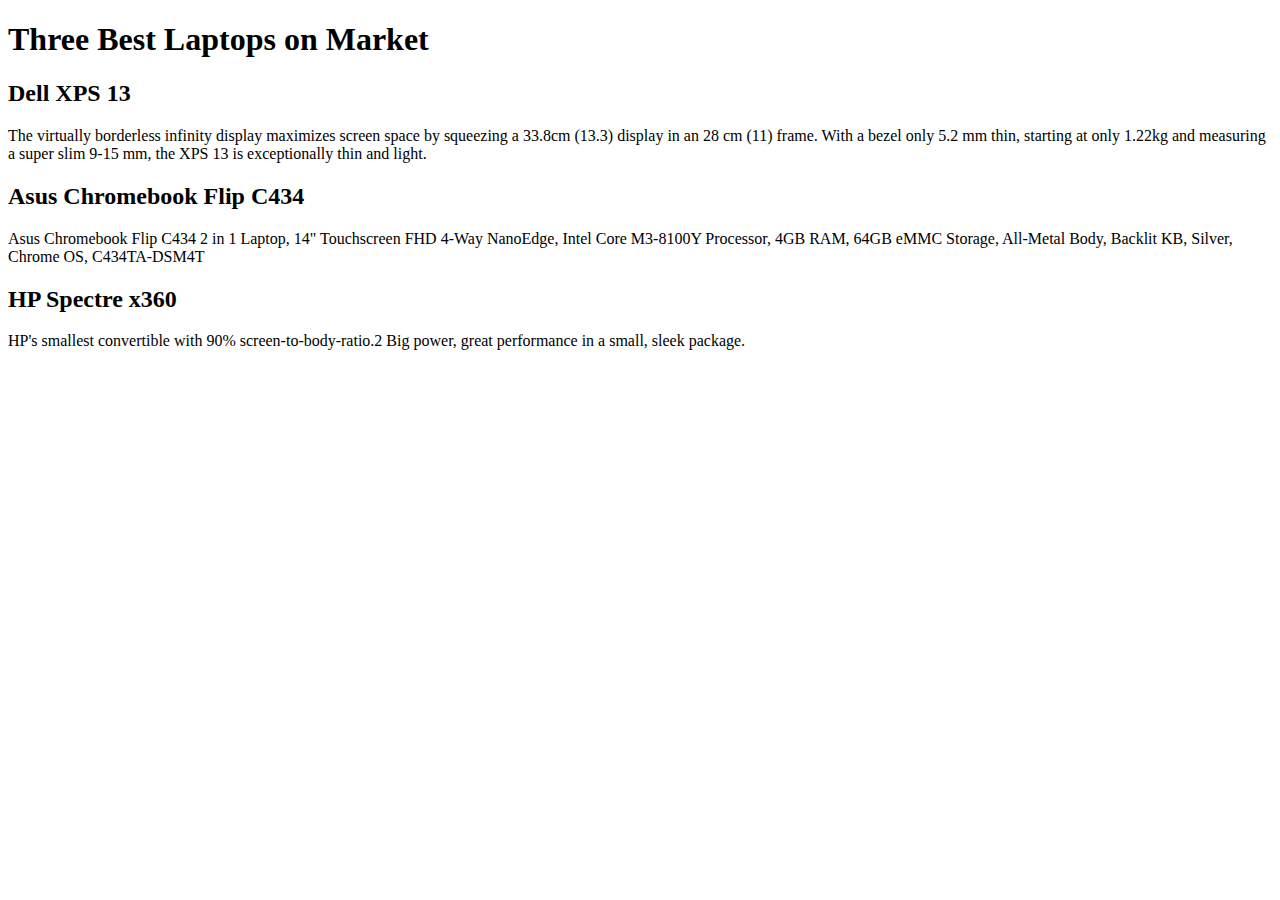
==== module2-solution/index.html @ 15fa6c7f "Create index.html" ====
<!DOCTYPE html>
<html lang="en">

<head>
    <meta charset="utf-8">
    <meta name="viewport" content="width=device-width, initial-scale=1">
    <title>Solution for Module 2</title>
    <link rel="stylesheet" href="css/style.css">
</head>

<body>
    <h1>Three Best Laptops on Market</h1>
    <div class="row">
        <div class="col-lg-4 col-md-6 col-sm-12">
            <section class="dell">
                <h2>Dell XPS 13</h2>
                <p>
                     The virtually borderless infinity display maximizes screen space by squeezing a 33.8cm (13.3) display in an 28 cm (11) frame. With a bezel only 5.2 mm thin, starting at only 1.22kg and measuring a super slim 9-15 mm, the XPS 13 is exceptionally thin and light.
                </p>
            </section>
        </div>
        <div class="col-lg-4 col-md-6 col-sm-12">
            <section class="asus">
                <h2>Asus Chromebook Flip C434</h2>
                <p>
                    Asus Chromebook Flip C434 2 in 1 Laptop, 14" Touchscreen FHD 4-Way NanoEdge, Intel Core M3-8100Y Processor, 4GB RAM, 64GB eMMC Storage, All-Metal Body, Backlit KB, Silver, Chrome OS, C434TA-DSM4T 
                </p>
            </section>
        </div>
        <div class="col-lg-4 col-md-12 col-sm-12">
            <section class="hp">
                <h2>HP Spectre x360</h2>
                <p>
                   HP's smallest convertible with 90% screen-to-body-ratio.2 Big power, great performance in a small, sleek package.
                </p>
            </section>
        </div>
    </div>
</body>

</html>
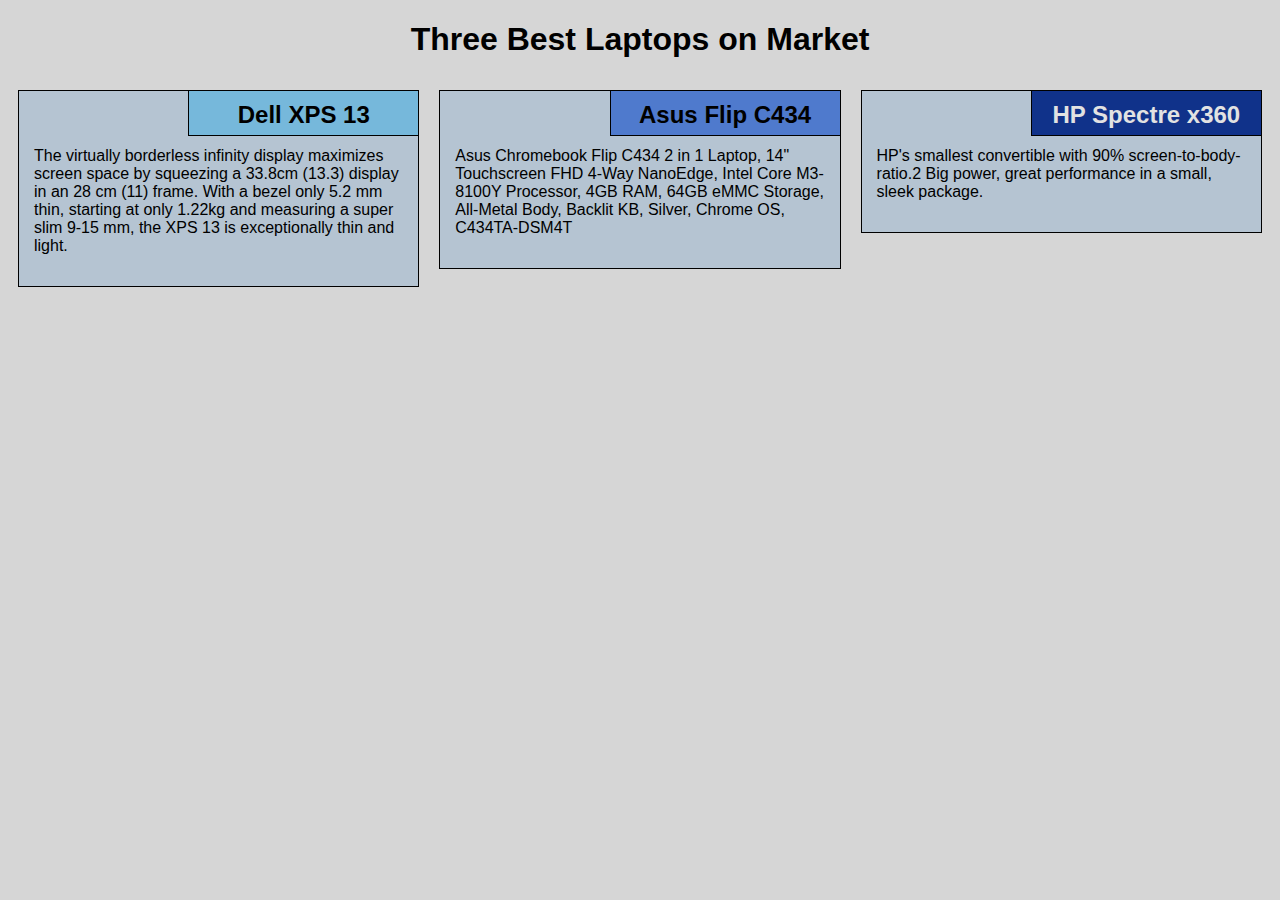
==== commit b452617f: "Update index.html" ====
--- a/module2-solution/index.html
+++ b/module2-solution/index.html
@@ -21,7 +21,7 @@
         </div>
         <div class="col-lg-4 col-md-6 col-sm-12">
             <section class="asus">
-                <h2>Asus Chromebook Flip C434</h2>
+                <h2>Asus Flip C434</h2>
                 <p>
                     Asus Chromebook Flip C434 2 in 1 Laptop, 14" Touchscreen FHD 4-Way NanoEdge, Intel Core M3-8100Y Processor, 4GB RAM, 64GB eMMC Storage, All-Metal Body, Backlit KB, Silver, Chrome OS, C434TA-DSM4T 
                 </p>
--- a/module2-solution/css/style.css
+++ b/module2-solution/css/style.css
@@ -0,0 +1,189 @@
+* {
+    box-sizing: border-box;
+    font-family: Helvetica;
+}
+
+body {
+    background-color: #d6d6d6;
+}
+
+h1 {
+    text-align: center;
+    color: black;
+}
+
+section {
+    border: 1px solid black;
+    background-color: #b5c4d2;
+    margin: 10px;
+}
+
+section>h2 {
+    float: right;
+    border-bottom: 1px solid black;
+    border-left: 1px solid black;
+    margin: 0;
+    width: 230px;
+    text-align: center;
+    font-style: Times;
+    font-size: 24px;
+    font-weight: bold;
+    height: 45px;
+    padding-top: 10px;
+}
+
+section.dell>h2 {
+    background-color: #76b8db;
+}
+
+section.asus>h2 {
+    background-color: #4f7acd;
+}
+
+section.hp>h2 {
+    color: #e2e2e2;
+    background-color: #10328a;
+}
+
+section>p {
+    padding: 40px 15px 15px 15px;
+}
+
+.row {
+    width: 100%;
+}
+
+
+/* Desktop view options */
+
+@media (min-width: 992px) {
+    .col-lg-1, .col-lg-2, .col-lg-3, .col-lg-4, .col-lg-5, .col-lg-6, .col-lg-7, .col-lg-8, .col-lg-9, .col-lg-10, .col-lg-11, .col-lg-12 {
+        float: left;
+    }
+    .col-lg-1 {
+        width: 8.33%;
+    }
+    .col-lg-2 {
+        width: 16.66%;
+    }
+    .col-lg-3 {
+        width: 25%;
+    }
+    .col-lg-4 {
+        width: 33.33%;
+    }
+    .col-lg-5 {
+        width: 41.66%;
+    }
+    .col-lg-6 {
+        width: 50%;
+    }
+    .col-lg-7 {
+        width: 58.33%;
+    }
+    .col-lg-8 {
+        width: 66.66%;
+    }
+    .col-lg-9 {
+        width: 74.99%;
+    }
+    .col-lg-10 {
+        width: 83.33%;
+    }
+    .col-lg-11 {
+        width: 91.66%;
+    }
+    .col-lg-12 {
+        width: 100%;
+    }
+}
+
+
+/* Tablet view options */
+
+@media (min-width: 768px) and (max-width: 991px) {
+    .col-md-1, .col-md-2, .col-md-3, .col-md-4, .col-md-5, .col-md-6, .col-md-7, .col-md-8, .col-md-9, .col-md-10, .col-md-11, .col-md-12 {
+        float: left;
+    }
+    .col-md-1 {
+        width: 8.33%;
+    }
+    .col-md-2 {
+        width: 16.66%;
+    }
+    .col-md-3 {
+        width: 25%;
+    }
+    .col-md-4 {
+        width: 33.33%;
+    }
+    .col-md-5 {
+        width: 41.66%;
+    }
+    .col-md-6 {
+        width: 50%;
+    }
+    .col-md-7 {
+        width: 58.33%;
+    }
+    .col-md-8 {
+        width: 66.66%;
+    }
+    .col-md-9 {
+        width: 74.99%;
+    }
+    .col-md-10 {
+        width: 83.33%;
+    }
+    .col-md-11 {
+        width: 91.66%;
+    }
+    .col-md-12 {
+        width: 100%;
+    }
+}
+
+
+/* Mobile view options */
+
+@media (max-width: 767px) {
+    .col-sm-1, .col-sm-2, .col-sm-3, .col-sm-4, .col-sm-5, .col-sm-6, .col-sm-7, .col-sm-8, .col-sm-9, .col-sm-10, .col-sm-11, .col-sm-12 {
+        float: left;
+    }
+    .col-sm-1 {
+        width: 8.33%;
+    }
+    .col-sm-2 {
+        width: 16.66%;
+    }
+    .col-sm-3 {
+        width: 25%;
+    }
+    .col-sm-4 {
+        width: 33.33%;
+    }
+    .col-sm-5 {
+        width: 41.66%;
+    }
+    .col-sm-6 {
+        width: 50%;
+    }
+    .col-sm-7 {
+        width: 58.33%;
+    }
+    .col-sm-8 {
+        width: 66.66%;
+    }
+    .col-sm-9 {
+        width: 74.99%;
+    }
+    .col-sm-10 {
+        width: 83.33%;
+    }
+    .col-sm-11 {
+        width: 91.66%;
+    }
+    .col-sm-12 {
+        width: 100%;
+    }
+}
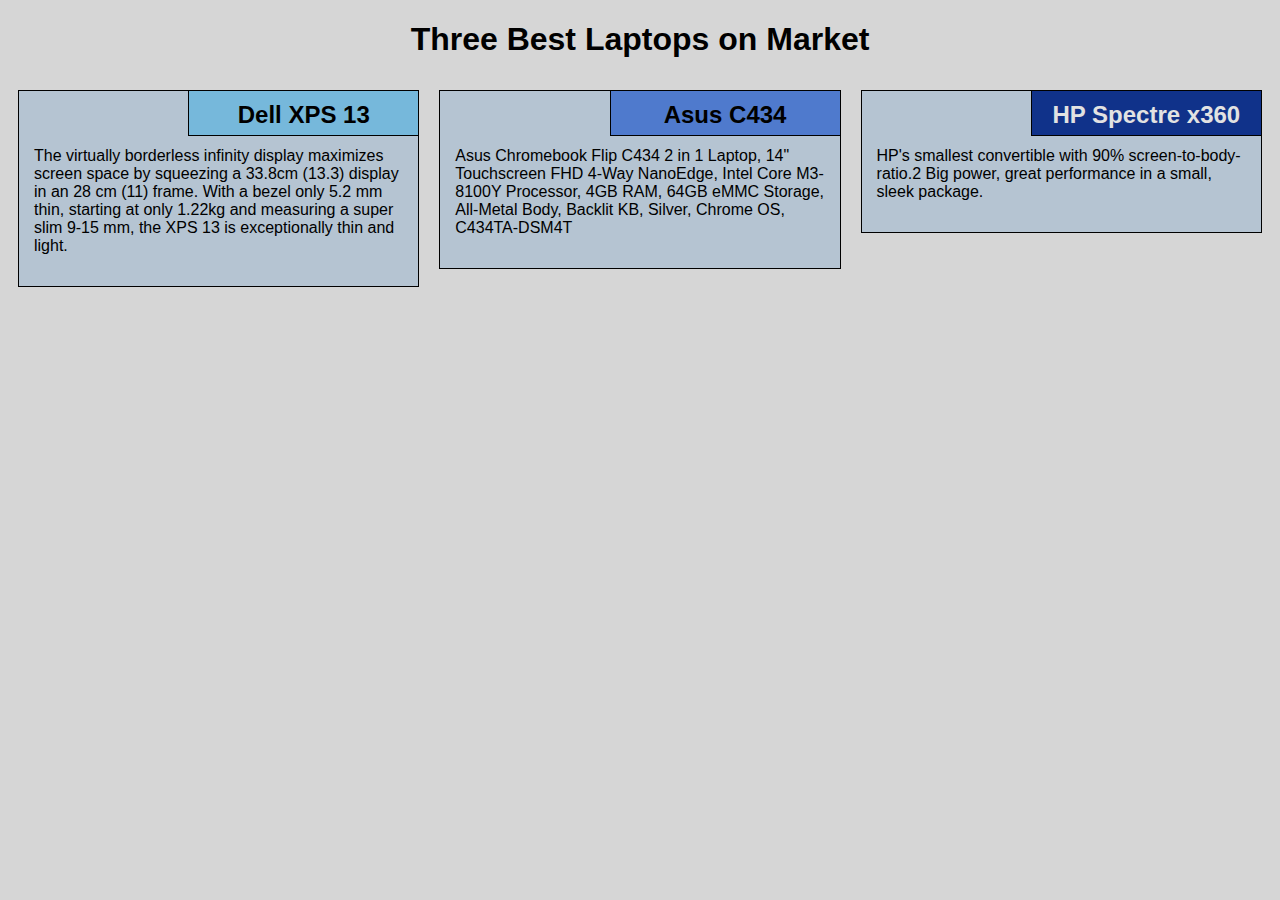
==== commit c836fc2d: "Update index.html" ====
--- a/module2-solution/index.html
+++ b/module2-solution/index.html
@@ -21,7 +21,7 @@
         </div>
         <div class="col-lg-4 col-md-6 col-sm-12">
             <section class="asus">
-                <h2>Asus Flip C434</h2>
+                <h2>Asus C434</h2>
                 <p>
                     Asus Chromebook Flip C434 2 in 1 Laptop, 14" Touchscreen FHD 4-Way NanoEdge, Intel Core M3-8100Y Processor, 4GB RAM, 64GB eMMC Storage, All-Metal Body, Backlit KB, Silver, Chrome OS, C434TA-DSM4T 
                 </p>
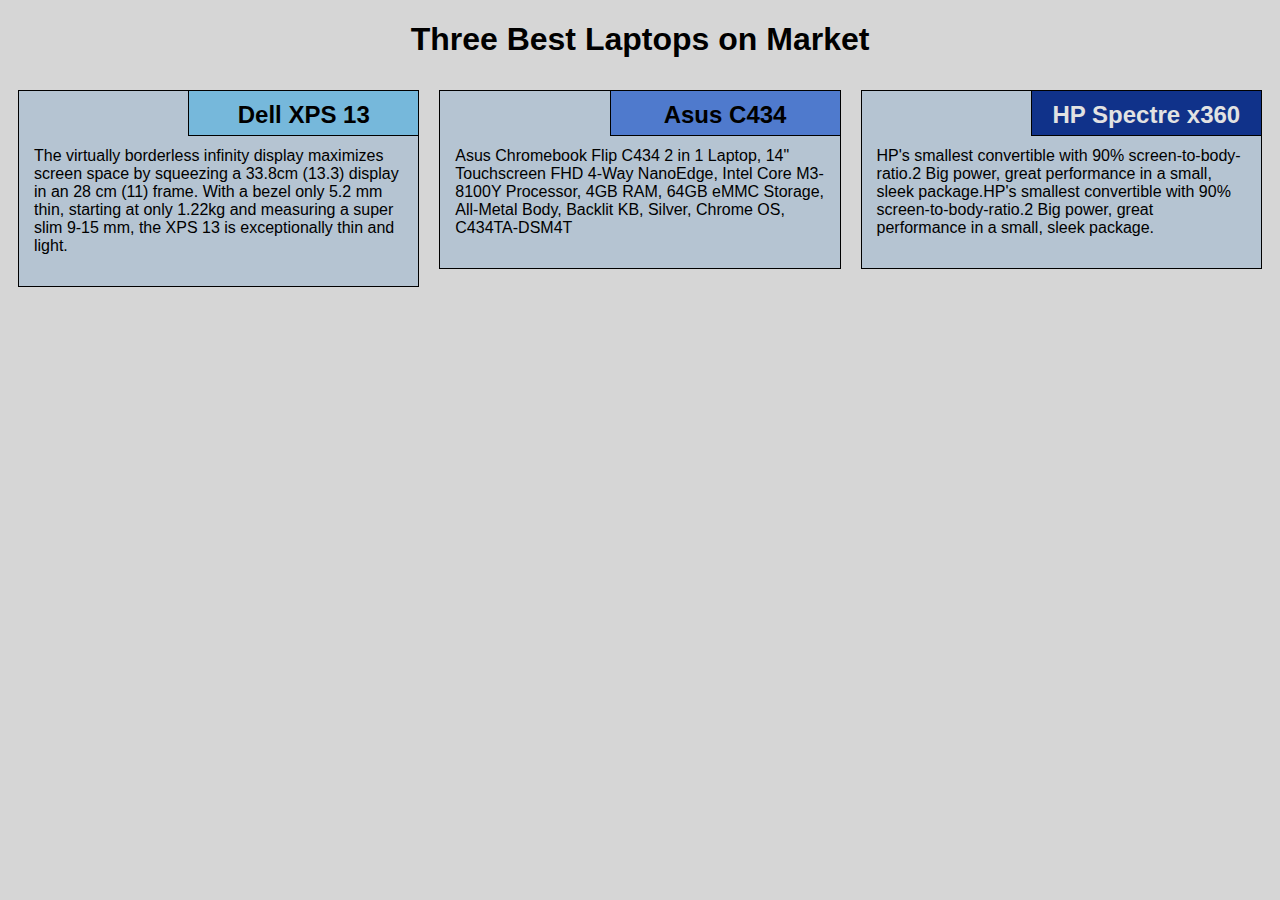
==== commit 5288d1ab: "Update index.html" ====
--- a/module2-solution/index.html
+++ b/module2-solution/index.html
@@ -31,7 +31,7 @@
             <section class="hp">
                 <h2>HP Spectre x360</h2>
                 <p>
-                   HP's smallest convertible with 90% screen-to-body-ratio.2 Big power, great performance in a small, sleek package.
+                   HP's smallest convertible with 90% screen-to-body-ratio.2 Big power, great performance in a small, sleek package.HP's smallest convertible with 90% screen-to-body-ratio.2 Big power, great performance in a small, sleek package.
                 </p>
             </section>
         </div>
